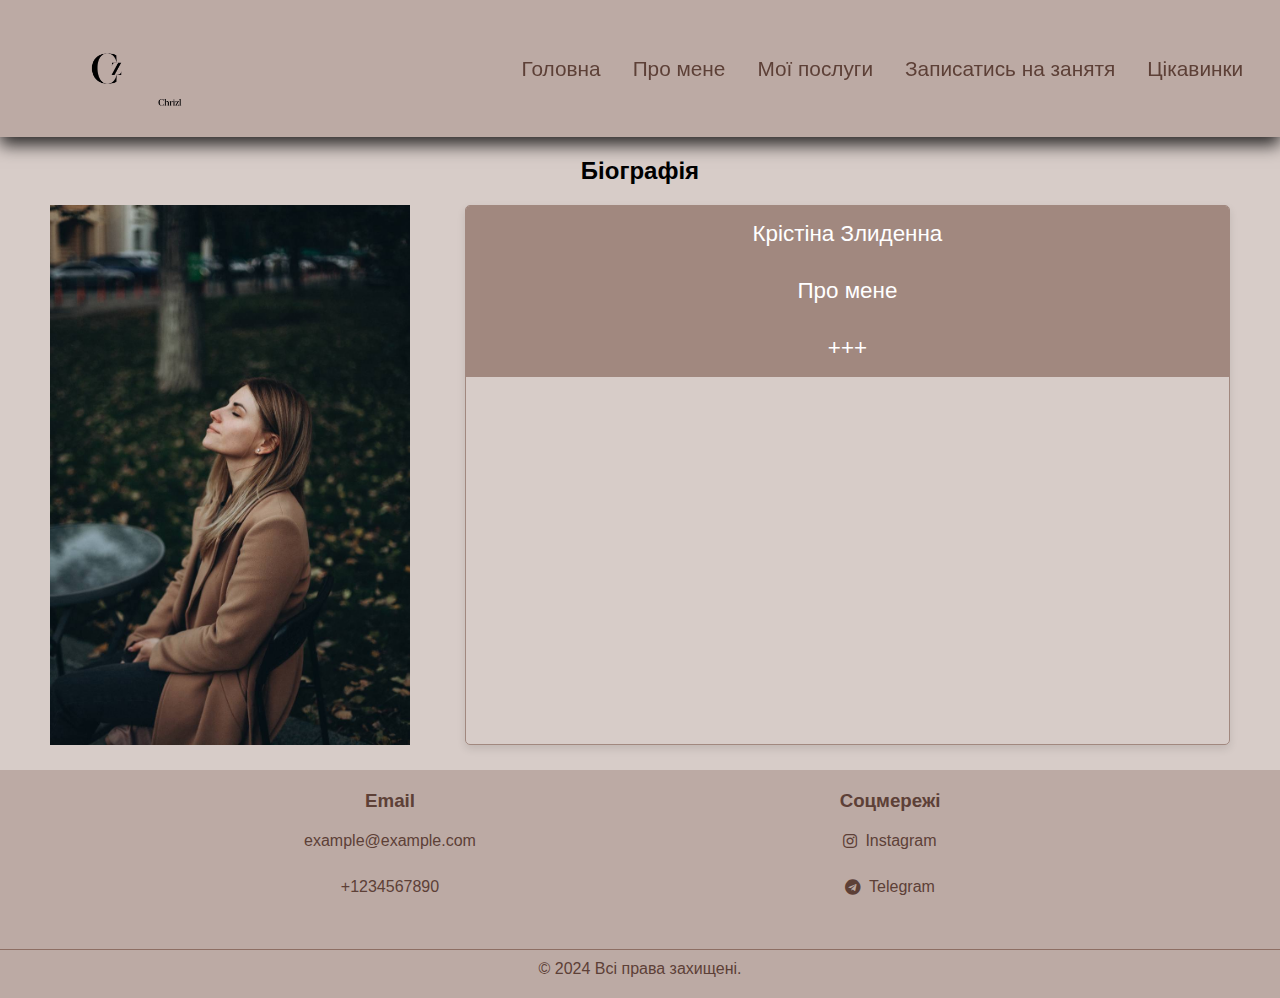
==== page_1.html @ 0bdd1e24 "messege" ====
<!DOCTYPE html>
<html lang="en">
<head>
    <meta charset="UTF-8">
    <meta name="viewport" content="width=device-width, initial-scale=1.0">
    <title>Kristi Logoped</title>
    <link rel="stylesheet" href="../css/page_1.css">
    <link rel="stylesheet" href="../css/full.css">
    <link rel="stylesheet" href="https://cdnjs.cloudflare.com/ajax/libs/font-awesome/5.15.3/css/all.min.css">
</head>
<body class="body">
  <header class="header">
      <div class="container">
          <div class="navbar">
            <a href="#" class="logo">
              <img src="../img/photo_2024-01-13_09-49-15-removebg.png" alt="Логотип" class="logo__link"> 
           

            <nav class="menu">
              <ul class="nav-items">
                <li class="menu__item"><a href="/index.html" class="menu__list-link">Головна</a></li>
                <li class="menu__item"><a href="/page_1.html" class="menu__list-link">Про мене</a></li>
                <li class="menu__item"><a href="/page_2.html" class="menu__list-link">Мої послуги</a></li>
                <li class="menu__item"><a href="/page_3.html" class="menu__list-link">Записатись на занятя</a></li>
                <li class="menu__item"><a href="/page_4.html" class="menu__list-link">Цікавинки</a></li>
              </ul>

              <div class="nav-button" onclick="myFunction(this)">
                <div class="bar"></div>
                <div class="bar1"></div>
                <div class="bar2"></div>


              </div>

            </nav>
           


          </div>
      </div>
      
  </header>
        <h2 class="biografia">Біографія</h2>
        <div class="flex">
         <img src="../img/photo_2024-12-11_12-05-42.jpg" alt="Photo" class="photo1">  
      <div class="accordion">
        <div class="accordion-item">
          <button class="accordion-header">Крістіна Злиденна</button>
          
        </div>
        <div class="accordion-item">
          <button class="accordion-header">Про мене</button>
          <div class="accordion-content">
            <p>Навчалась в Національному педагогічному університеті імені М. П. Драгоманова, м. Києва
                Спеціальна освіта 016 «Логопедія».
                Факультет логопедії і логопсихології.
                В 2017 році почала навчання на бакалавраті, закінчила навчання в 2021 році, потім продовжила навчання на магістратурі 2021-2022 рр., на тому ж факультеті в НПУ Драгоманова. Маю вищу освіту. 
                Я постійно вдосконалюю свої професійні навички, відвідую семінари-практикуми з логопедії,брала участь в І та ІІ конгресах асоціації логопедів України, навчалась міофункціональній терапії. Маю 6 років досвіду. </p>
          </div>
        </div>
        <div class="accordion-item">
          <button class="accordion-header">+++</button>
          <div class="accordion-content">
            <p>Люблю дітей, а особливо бачити результати їх успіхів у подоланні мовленнєвих труднощів. Слава Богу, що можу бути корисною та приносити радість діткам..</p>
          </div>
        </div>
      </div>
    </div>
    <footer class="footer">
      <div class="footer-container">
        <div class="footer-column">
          <h3 class="emsoc">Email</h3>
          <a href="#" id="copyEmail" onclick="copyEmailToClipboard()">example@example.com</a> <br>
          <a href="#" id="copyPhone" onclick="copyPhoneToClipboard()">+1234567890</a>
        </div>
        <div class="footer-column">
          <h3 class="emsoc">Соцмережі</h3>
          <a href="https://instagram.com" target="_blank"><i class="fab fa-instagram"></i> Instagram</a><br>
          <a href="https://t.me" target="_blank"><i class="fab fa-telegram"></i> Telegram</a><br>
          
        </div>
      </div>
      <div class="footer-bottom">
        <p>&copy; 2024 Всі права захищені.</p>
      </div>
    </footer>
      <script src="../js/page_1.js"></script>
    </body>
    </html>
---- css/page_1.css ----
.photo1{
  width: 360px;
  height: 540px;
  margin: auto;
  flex: 1;
}


@media screen and (max-width: 600px){
  .photo1{
    width: 272px;
    height: 400px;
  }
  
}

.biografia{
  text-align: center;
  margin-top: 20px;
}
.flex{
  display: flex;
  justify-content: space-between;
  flex-direction: row;
  gap: 55px;
  margin-top: 20px;
  margin-left: 50px;
  margin-right: 50px;
  margin-bottom: 25px;
}

.accordion {
  border: 1px solid #A1887F; 
  border-radius: 5px;
  overflow: hidden;
  box-shadow: 0 4px 8px rgba(0, 0, 0, 0.1);
  flex: 3;
}
.accordion-item {
  border-bottom: 1px solid #A1887F; 
}
.accordion-header {
  width: 100%;
  background-color: #A1887F; 
  color: white;
  padding: 15px;
  text-align: center;
  font-size: 1.4rem;
  border: none;
  outline: none;
  cursor: pointer;
  transition: background-color 0.3s ease;
}
.accordion-header:hover {
  background-color: #D7CCC8; 
}
.accordion-content {
  max-height: 0;
  overflow: hidden;
  transition: max-height 0.3s ease;
  background-color: white;
  padding-left: 15px;
  padding-right: 15px;
}
.accordion-content p {
  margin: 15px 0;
}
.form-container {
  width: 100%;
  max-width: 600px;
  padding: 20px;
  border: 1px solid #A1887F; 
  border-radius: 4px;
  box-shadow: 0 0 10px rgba(0, 0, 0, 0.1);
  background-color: #FFFFFF; 
}
label {
  font-weight: bold;
  color: #5D4037; 
}
input[type="text"],
input[type="email"],
textarea {
  width: 100%;
  padding: 10px;
  margin: 5px 0px 20px 0px;
  border: 1px solid #BCAAA4; 
  border-radius: 4px;
}
input[type="checkbox"] {
  margin-right: 10px;
}
input[type="submit"] {
  background-color: #5D4037; 
  color: white;
  padding: 10px 20px;
  border: none;
  border-radius: 4px;
  cursor: pointer;
  transition: background-color 0.3s ease;
}
input[type="submit"]:hover {
  background-color: #3E2723; 
}
@media screen and (max-width: 600px){
  .flex{
      display: flex;
      flex-direction: column;
  }
}
.footer {
  background-color: #BCAAA4; 
  color: #5D4037; 
  padding: 10px 0;
}
.footer-container {
  display: flex;
  justify-content: space-around;
  max-width: 1000px;
  margin: auto;
  flex-wrap: wrap;
}
.footer-column {
  flex: 1;
  min-width: 200px;
  margin: 10px;
  text-align: center;
}
.footer-column p,
.footer-column a {
  color: #5D4037; 
  text-decoration: none;
  margin: 5px 0;
}
.footer-column a {
  display: flex;
  align-items: center;
  justify-content: center;
}
.footer-column a i {
  margin-right: 8px;
}
.footer-bottom {
  border-top: 1px solid #8D6E63; 
  padding: 10px 0;
  margin-top: 20px;
  text-align: center;
}

.footer-bottom p {
  margin: 0;
}
.emsoc{
margin-bottom: 20px;

}
.footer-container {
  display: flex;
  justify-content: space-around;
  max-width: 1000px;
  margin: auto;
  flex-wrap: wrap;
}
---- css/full.css ----
* {
    margin: 0;
    padding: 0;
    box-sizing: border-box;
}

body {
    background-color: #D7CCC8; 
    font-family: Arial, sans-serif;
    margin: 0;
}

.header {
    position: sticky;
    top: 0;
    width: 100%;
    background-color: #BCAAA4; 
    box-shadow: 0rem .5rem 1rem rgba(0,0,0,0.8);
    z-index: 2000;
}

.navbar {
    display: flex;
    justify-content: space-between;
    align-items: center;
    padding: 1.3rem;
}

.logo__link {
    display: flex;
    width: 170px;
    height: auto;
}

.nav-items {
    display: flex;
    margin-right: auto; /* Розташувати елементи зліва */
}

.nav-items li {
    list-style: none;
    margin: 0rem 1rem;
}

.nav-items li a {
    text-decoration: none;
    color: #5D4037; 
    font-size: 1.3rem;
    transition: .5s;
}

.nav-items li a:hover {
    color: #3E2723; 
}

.nav-button {
    display: none;
    cursor: pointer;
    margin-right: 15px; /* Відступ справа */
}

.bar, .bar1, .bar2 {
    width: 3rem;
    height: 0.5rem;
    background-color: #A1887F; 
    margin: 0.3rem;
    border-radius: 0.5rem;
    transition: .3s;
}

.change .bar {
    transform: translate(0, 0.7rem) rotate(-45deg);
}

.change .bar1 {
    opacity: 0;
    width: 0;
}

.change .bar2 {
    transform: translate(0, -0.9rem) rotate(45deg);
}

/* Адаптивність */
@media screen and (max-width: 600px) {
    .nav-items {
        position: fixed;
        left: 0;
        margin-top: 5rem;
        width: 100%;
        flex-direction: column;
        background-color: #BCAAA4; 
        align-items: center;
        padding-top: 10rem;
        transform: translateX(100%);
        transition: .5s;
        padding: 0;
    }

    .nav-items.hide-show {
        transform: translateX(0%);
    }

    .nav-items li {
        margin: 1.5rem 0rem;
    }

    .nav-items li a {
        display: block;
    }

    .nav-button {
        display: block; /* Відображати бургер на маленьких екранах */
    }
}


/* Футер завжди внизу */
.footer {
    background-color: #BCAAA4; 
    color: #5D4037; 
    padding: 10px 0;
    margin-top: auto; /* Додає автоматичне вирівнювання для футера */
    top: 0px;
    
}



.footer-column {
    flex: 1;
    min-width: 200px;
    margin: 10px;
    text-align: center;
}

.footer-column p,
.footer-column a {
    color: #5D4037; 
    text-decoration: none;
    margin: 5px 0;
}

.footer-column a {
    display: flex;
    align-items: center;
    justify-content: center;
}

.footer-column a i {
    margin-right: 8px;
}

.footer-bottom {
    border-top: 1px solid #8D6E63; 
    padding: 10px 0;
    margin-top: 20px;
    text-align: center;
}

.footer-bottom p {
    margin: 0;
}

.emsoc {
    margin-bottom: 20px;
}

li {
    margin-bottom: 10px;
    font-size: 1.2rem; 
}
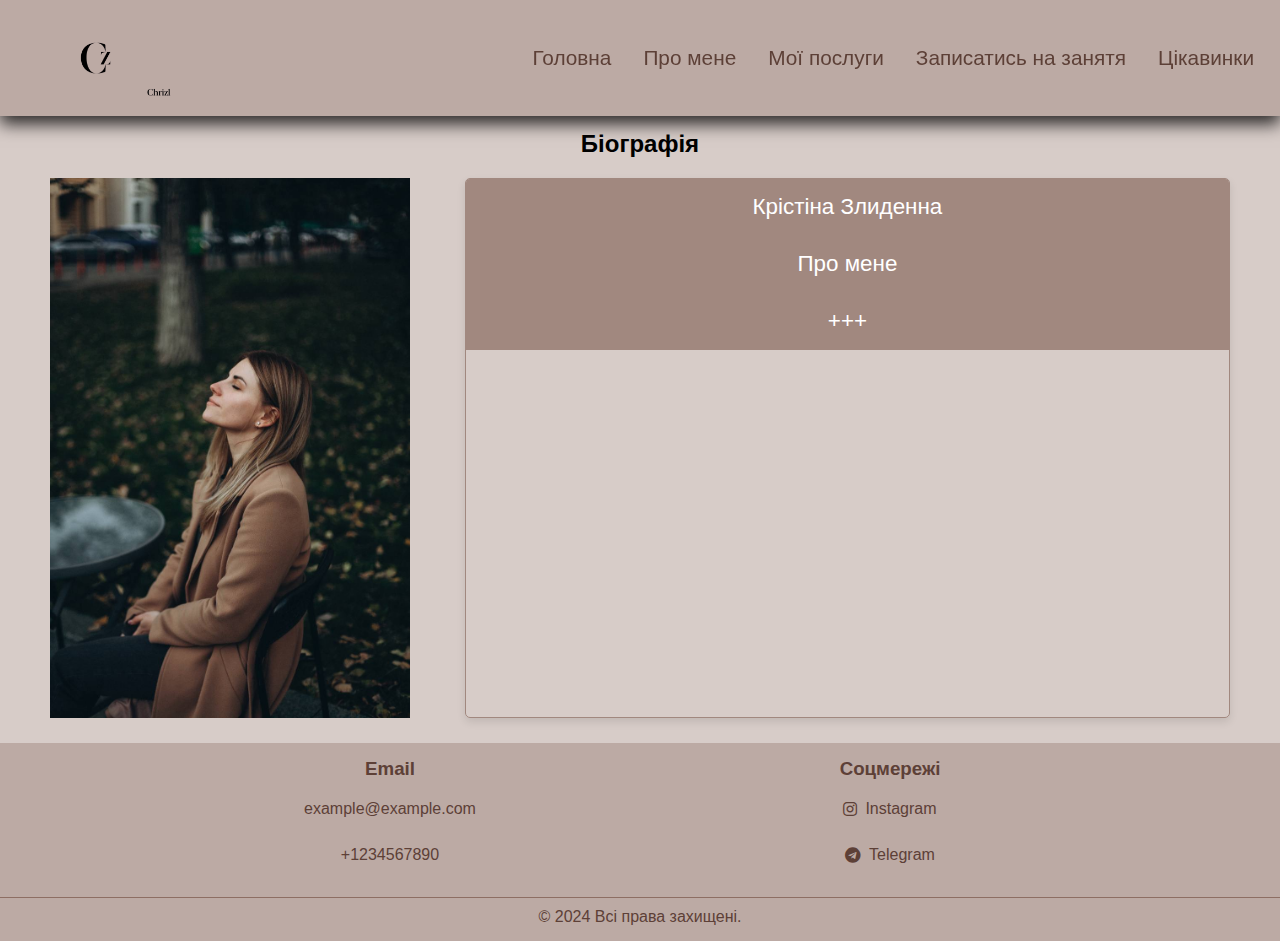
==== commit 82bb4d57: "Message" ====
--- a/page_1.html
+++ b/page_1.html
@@ -41,9 +41,12 @@
       </div>
       
   </header>
+  <div class="main">
         <h2 class="biografia">Біографія</h2>
+        
         <div class="flex">
          <img src="../img/photo_2024-12-11_12-05-42.jpg" alt="Photo" class="photo1">  
+         <!--accordion-->
       <div class="accordion">
         <div class="accordion-item">
           <button class="accordion-header">Крістіна Злиденна</button>
@@ -67,6 +70,7 @@
         </div>
       </div>
     </div>
+  </div>
     <footer class="footer">
       <div class="footer-container">
         <div class="footer-column">
@@ -85,7 +89,7 @@
         <p>&copy; 2024 Всі права захищені.</p>
       </div>
     </footer>
-      <script src="../js/page_1.js"></script>
+      <script src="./js/page_1.js"></script>
     </body>
     </html>
     --- a/css/page_1.css
+++ b/css/page_1.css
@@ -109,57 +109,10 @@
       flex-direction: column;
   }
 }
-.footer {
-  background-color: #BCAAA4; 
-  color: #5D4037; 
-  padding: 10px 0;
-}
 .footer-container {
   display: flex;
   justify-content: space-around;
   max-width: 1000px;
   margin: auto;
   flex-wrap: wrap;
-}
-.footer-column {
-  flex: 1;
-  min-width: 200px;
-  margin: 10px;
-  text-align: center;
-}
-.footer-column p,
-.footer-column a {
-  color: #5D4037; 
-  text-decoration: none;
-  margin: 5px 0;
-}
-.footer-column a {
-  display: flex;
-  align-items: center;
-  justify-content: center;
-}
-.footer-column a i {
-  margin-right: 8px;
-}
-.footer-bottom {
-  border-top: 1px solid #8D6E63; 
-  padding: 10px 0;
-  margin-top: 20px;
-  text-align: center;
-}
-
-.footer-bottom p {
-  margin: 0;
-}
-.emsoc{
-margin-bottom: 20px;
-
-}
-.footer-container {
-  display: flex;
-  justify-content: space-around;
-  max-width: 1000px;
-  margin: auto;
-  flex-wrap: wrap;
-}
-
+}--- a/css/full.css
+++ b/css/full.css
@@ -1,17 +1,30 @@
+/* Reset default margins, padding, and set box-sizing to border-box for all elements */
 * {
     margin: 0;
     padding: 0;
     box-sizing: border-box;
 }
 
+/* Set width and height to 100% for html and body */
+html, body {
+    width: 100%;
+    height: 100%;
+}
+
+/* Basic body styling */
 body {
     background-color: #D7CCC8; 
     font-family: Arial, sans-serif;
     margin: 0;
+    min-height: 100%;
+    display: flex;
+    flex-direction: column;
+    align-items: stretch;
 }
 
+/* Header styling */
 .header {
-    position: sticky;
+    position: fixed;
     top: 0;
     width: 100%;
     background-color: #BCAAA4; 
@@ -19,22 +32,25 @@
     z-index: 2000;
 }
 
+/* Navbar styling */
 .navbar {
     display: flex;
     justify-content: space-between;
     align-items: center;
-    padding: 1.3rem;
+    padding: 10px;
 }
 
+/* Logo link styling */
 .logo__link {
     display: flex;
     width: 170px;
     height: auto;
 }
 
+/* Styling for navigation items */
 .nav-items {
     display: flex;
-    margin-right: auto; /* Розташувати елементи зліва */
+    margin-right: auto; /* Align items to the left */
 }
 
 .nav-items li {
@@ -49,14 +65,16 @@
     transition: .5s;
 }
 
+/* Hover effect for navigation items */
 .nav-items li a:hover {
     color: #3E2723; 
 }
 
+/* Styling for navigation button (burger menu) */
 .nav-button {
     display: none;
     cursor: pointer;
-    margin-right: 15px; /* Відступ справа */
+    margin-right: 15px; /* Margin on the right */
 }
 
 .bar, .bar1, .bar2 {
@@ -68,6 +86,7 @@
     transition: .3s;
 }
 
+/* Transformation for the navigation button when activated */
 .change .bar {
     transform: translate(0, 0.7rem) rotate(-45deg);
 }
@@ -81,7 +100,7 @@
     transform: translate(0, -0.9rem) rotate(45deg);
 }
 
-/* Адаптивність */
+/* Responsiveness for small screens */
 @media screen and (max-width: 600px) {
     .nav-items {
         position: fixed;
@@ -110,26 +129,23 @@
     }
 
     .nav-button {
-        display: block; /* Відображати бургер на маленьких екранах */
+        display: block; /* Display burger menu on small screens */
     }
 }
 
-
-/* Футер завжди внизу */
+/* Footer always at the bottom */
 .footer {
     background-color: #BCAAA4; 
     color: #5D4037; 
-    padding: 10px 0;
-    margin-top: auto; /* Додає автоматичне вирівнювання для футера */
+    padding: 5px 0;
+    margin-top: auto; /* Automatically align footer to the bottom */
     top: 0px;
-    
+    width: 100%;
 }
 
-
-
+/* Styling for footer columns */
 .footer-column {
     flex: 1;
-    min-width: 200px;
     margin: 10px;
     text-align: center;
 }
@@ -151,10 +167,10 @@
     margin-right: 8px;
 }
 
+/* Styling for footer bottom section */
 .footer-bottom {
     border-top: 1px solid #8D6E63; 
     padding: 10px 0;
-    margin-top: 20px;
     text-align: center;
 }
 
@@ -166,8 +182,14 @@
     margin-bottom: 20px;
 }
 
+/* Styling for list items */
 li {
     margin-bottom: 10px;
     font-size: 1.2rem; 
 }
 
+/* Styling for main container */
+.main {
+    flex-grow: 1;
+    margin-top: 110px;
+}
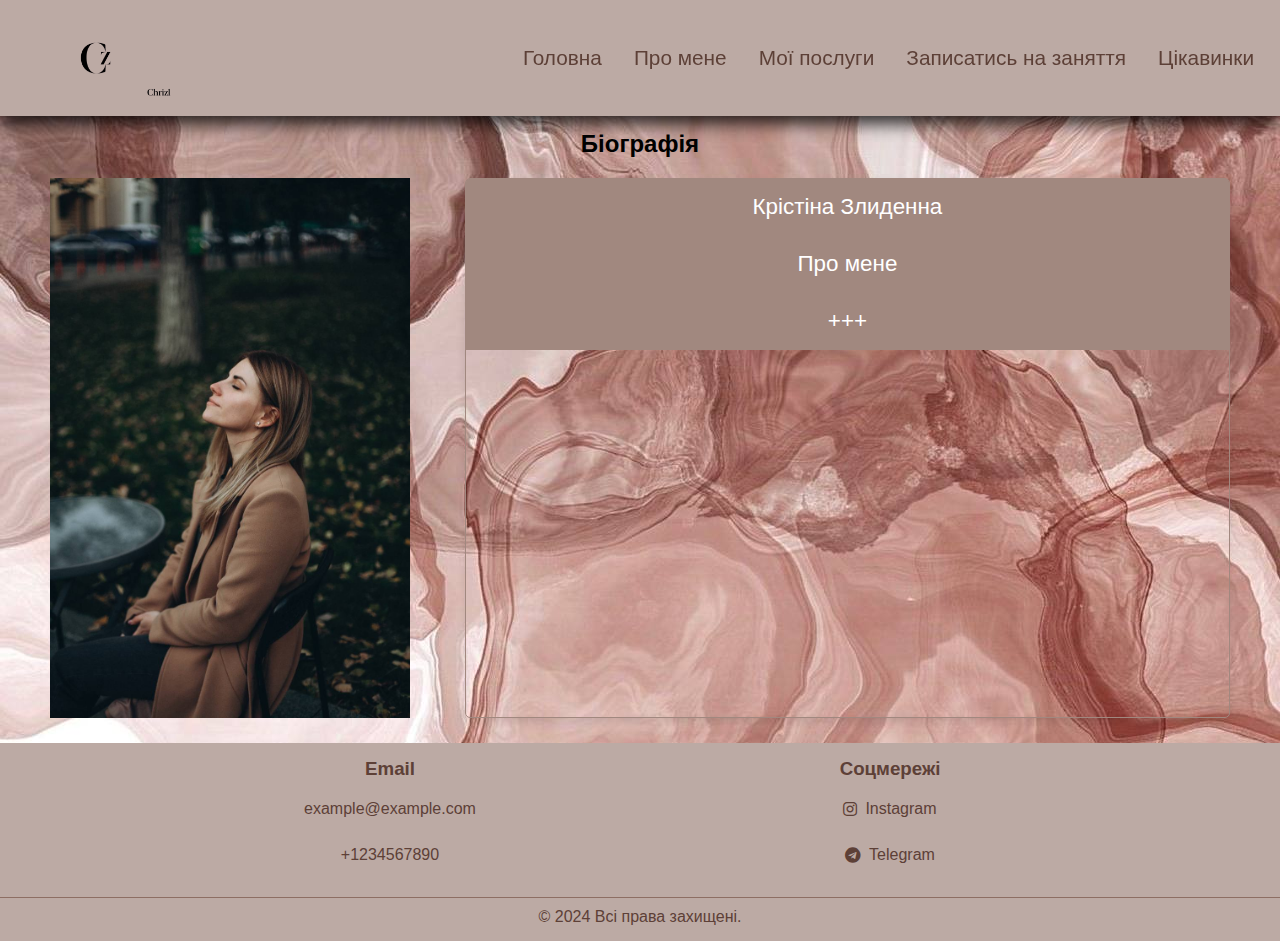
==== commit 7e83b92c: "Message" ====
--- a/page_1.html
+++ b/page_1.html
@@ -21,7 +21,7 @@
                 <li class="menu__item"><a href="/index.html" class="menu__list-link">Головна</a></li>
                 <li class="menu__item"><a href="/page_1.html" class="menu__list-link">Про мене</a></li>
                 <li class="menu__item"><a href="/page_2.html" class="menu__list-link">Мої послуги</a></li>
-                <li class="menu__item"><a href="/page_3.html" class="menu__list-link">Записатись на занятя</a></li>
+                <li class="menu__item"><a href="/page_3.html" class="menu__list-link">Записатись на заняття</a></li>
                 <li class="menu__item"><a href="/page_4.html" class="menu__list-link">Цікавинки</a></li>
               </ul>
 
--- a/css/page_1.css
+++ b/css/page_1.css
@@ -1,25 +1,28 @@
 
-.photo1{
+/* Styles for the image */
+.photo1 {
   width: 360px;
   height: 540px;
   margin: auto;
   flex: 1;
 }
 
-
-@media screen and (max-width: 600px){
-  .photo1{
+/* Responsive styles for the image on smaller screens */
+@media screen and (max-width: 600px) {
+  .photo1 {
     width: 272px;
     height: 400px;
   }
-  
 }
 
-.biografia{
+/* Centering the biography text */
+.biografia {
   text-align: center;
   margin-top: 20px;
 }
-.flex{
+
+/* Flex container with spacing and margins */
+.flex {
   display: flex;
   justify-content: space-between;
   flex-direction: row;
@@ -30,19 +33,24 @@
   margin-bottom: 25px;
 }
 
+/* Styles for the accordion */
 .accordion {
-  border: 1px solid #A1887F; 
+  border: 1px solid #A1887F;
   border-radius: 5px;
   overflow: hidden;
   box-shadow: 0 4px 8px rgba(0, 0, 0, 0.1);
   flex: 3;
 }
+
+/* Styles for accordion items */
 .accordion-item {
-  border-bottom: 1px solid #A1887F; 
+  border-bottom: 1px solid #A1887F;
 }
+
+/* Styles for accordion headers */
 .accordion-header {
   width: 100%;
-  background-color: #A1887F; 
+  background-color: #A1887F;
   color: white;
   padding: 15px;
   text-align: center;
@@ -52,9 +60,13 @@
   cursor: pointer;
   transition: background-color 0.3s ease;
 }
+
+/* Hover effect for accordion headers */
 .accordion-header:hover {
-  background-color: #D7CCC8; 
+  background-color: #D7CCC8;
 }
+
+/* Styles for accordion content */
 .accordion-content {
   max-height: 0;
   overflow: hidden;
@@ -63,56 +75,42 @@
   padding-left: 15px;
   padding-right: 15px;
 }
+
+/* Styles for paragraphs in accordion content */
 .accordion-content p {
   margin: 15px 0;
 }
+
+/* Styles for the form container */
 .form-container {
   width: 100%;
   max-width: 600px;
   padding: 20px;
-  border: 1px solid #A1887F; 
+  border: 1px solid #A1887F;
   border-radius: 4px;
   box-shadow: 0 0 10px rgba(0, 0, 0, 0.1);
-  background-color: #FFFFFF; 
+  background-color: #FFFFFF;
 }
-label {
-  font-weight: bold;
-  color: #5D4037; 
-}
-input[type="text"],
-input[type="email"],
-textarea {
-  width: 100%;
-  padding: 10px;
-  margin: 5px 0px 20px 0px;
-  border: 1px solid #BCAAA4; 
-  border-radius: 4px;
-}
-input[type="checkbox"] {
-  margin-right: 10px;
-}
-input[type="submit"] {
-  background-color: #5D4037; 
-  color: white;
-  padding: 10px 20px;
-  border: none;
-  border-radius: 4px;
-  cursor: pointer;
-  transition: background-color 0.3s ease;
-}
-input[type="submit"]:hover {
-  background-color: #3E2723; 
-}
-@media screen and (max-width: 600px){
-  .flex{
-      display: flex;
-      flex-direction: column;
+
+/* Responsive styles for the flex container on smaller screens */
+@media screen and (max-width: 600px) {
+  .flex {
+    display: flex;
+    flex-direction: column;
   }
 }
+
+
 .footer-container {
   display: flex;
   justify-content: space-around;
   max-width: 1000px;
   margin: auto;
   flex-wrap: wrap;
-}+}
+
+
+.main {
+  background-image: url(../img/photo_2024-12-07_21-27-48.jpg);
+  background-size: cover;
+}
--- a/css/full.css
+++ b/css/full.css
@@ -192,4 +192,5 @@
 .main {
     flex-grow: 1;
     margin-top: 110px;
+    
 }
